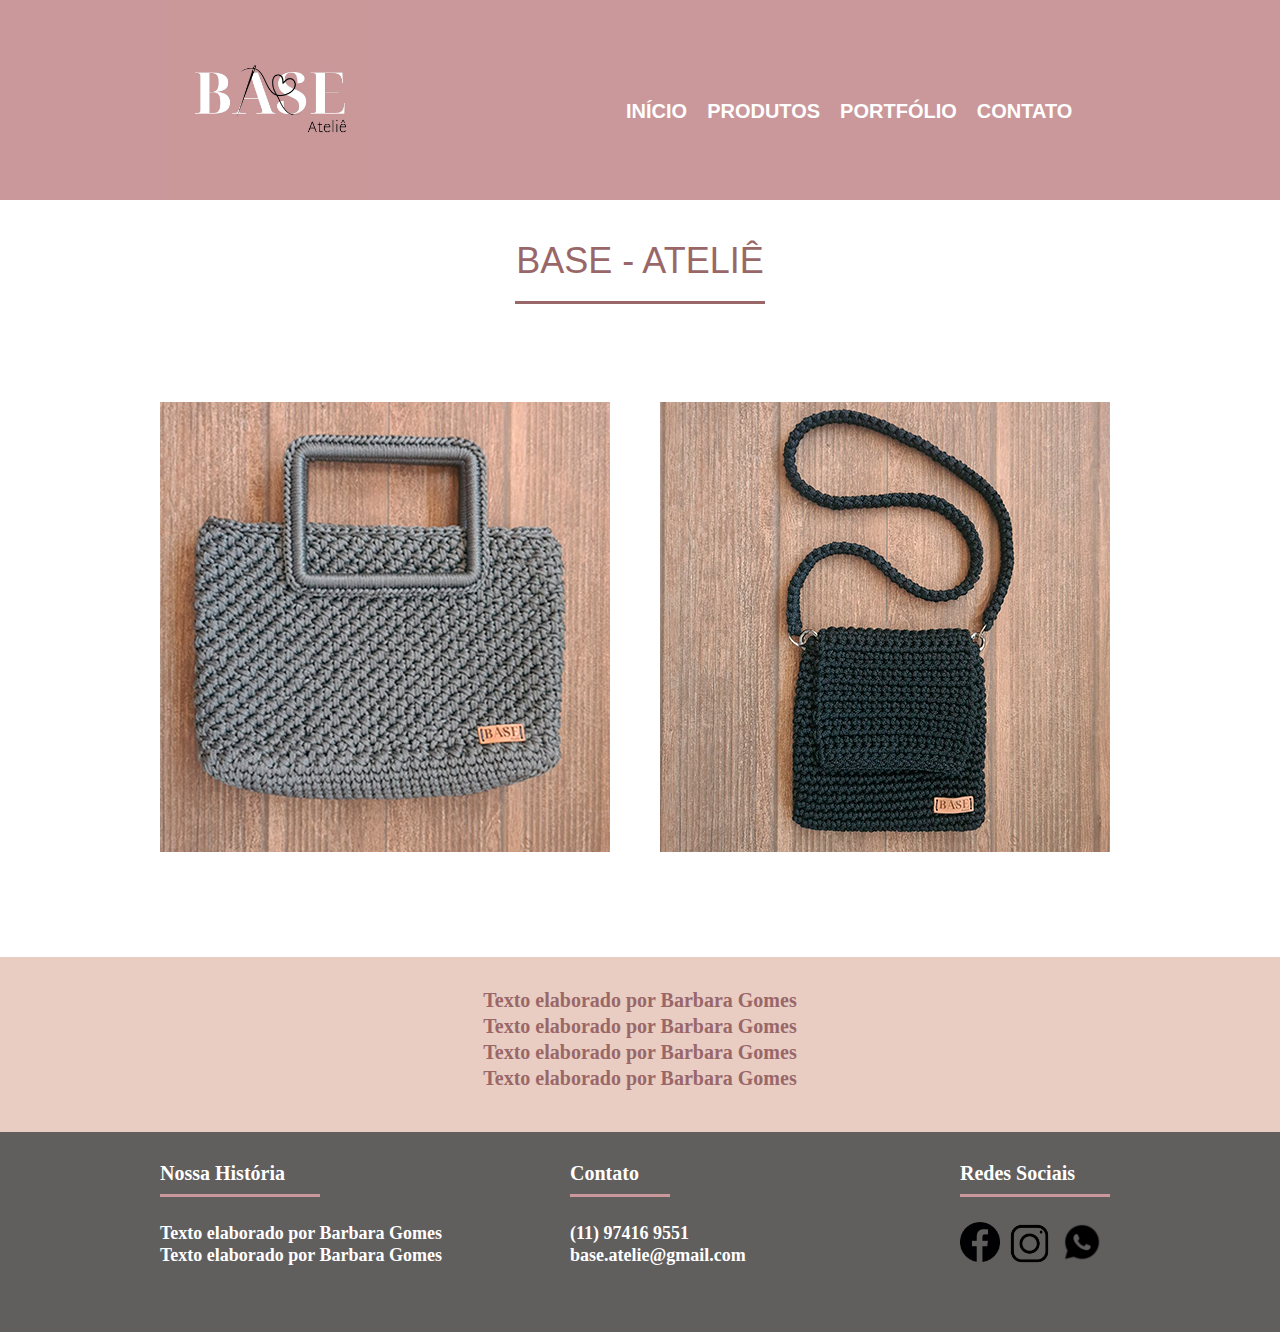
==== index.html @ 81b464f1 "Host do site Base" ====
<!DOCTYPE html>
<html lang="pt-br">
	<head>
		<meta charset="utf-8">
		<title>BASE - Bolsas Artesanais - Home</title>
		<meta name="description" content="Compre sua bolsa artesanal conosco, possuímos diversos modelos.">
		<meta property="og:type" content="website"/>
		<meta property="og:title" content="Base - Bolsas Artesanais"/>
		<meta property="og:description" content="Compre sua bolsa artesanal conosco, possuímos diversos modelos."/>
		<meta property="og:url" content="Escolher domínio"/>		
		<meta property="og:image" content="http://escolherdominio.com/img/logo.jpg"/>
		<meta name="viewport" content="width=device-width, initial-scale=1, minimum-scale=1">
		<link rel="shortcut icon" href="./img/favicon.ico">		
		<link rel="stylesheet" href="css/normalize.css">
		<link rel="stylesheet" href="css/reset.css">
		<link rel="stylesheet" href="css/grid.css">
		<link rel="stylesheet" href="css/style.css">
	</head>
	<body>
		<header class="header">
			<div class="container">	
				<a href="index.html" class="llogo grid-4">
					<img src="./img/logo.jpg" class="logo" alt="LojasBase" width="200" height="200">
				</a>	
						<nav class="header-menu">
							<ul>
								<li> <a href="index.html">Início</a></li>
								<li> <a href="produtos.html">Produtos</a></li>
								<li> <a href="portfolio.html">Portfólio</a></li>
								<li> <a href="contato.html">Contato</a></li>
	 	 					</ul>
					    </nav>
			</div>
		</header>

		<section class="intro">
			<div class="container">
				<h1>BASE - ATELIÊ</h1>
				<div class="grid-7 bolsa-cinza">				
					<img src="./img/bolsa-cinza.png" alt="Bolsa Cinza">
				</div>
				<div class="grid-7 bolsa-black">					
					<img src="./img/bolsa-black.png" alt="Bolsa Black">	
				</div>				
			</div>			
		</section>
		<div class="pre-footer">
			<div class="container">
				<p>
				Texto elaborado por Barbara Gomes <br>
				Texto elaborado por Barbara Gomes  <br>
				Texto elaborado por Barbara Gomes <br>
				Texto elaborado por Barbara Gomes 
				</p>
			</div>			
		</div>
		<footer class="footer">
			<div class="container">
					<div class="historia grid-7">
						<h2>
							Nossa História
						</h2>
						<p>
							Texto elaborado por Barbara Gomes <br>
							Texto elaborado por Barbara Gomes
						</p>
					</div>
						<div class="contato grid-6">
						<h2>
						Contato
						</h2>
							<p>
								(11) 97416 9551 <br>
								base.atelie@gmail.com
							</p>
						</div>
					<div class="redes grid-3">
						<h3>
						Redes Sociais
						</h3>
							<a href="http://facebook.com" target="_blank"><img src="./img/face-logo.png" alt="Link para o Facebook"></a>
							<a href="http://instagram.com" target="_blank"><img src="./img/insta-logo.png" alt="Link para o Instagram"></a>
							<a href="http://twitter.com" target="_blank"><img src="./img/twitter-logo.png" alt="Link para o Twitter"></a>
					</div>
			</div>			
		</footer>
	</body>
</html>
---- css/grid.css ----
*, *:before, *:after {
  -webkit-box-sizing: border-box; 
  -moz-box-sizing: border-box; 
  box-sizing: border-box;
}

.container {
	width: 960px;
	margin: 0 auto;
	padding: 0px;
	position: relative;
}

.container:after, .container:before {
	content: " ";
	display: table;
}

.container:after {
	clear: both;
}

.grid-1, .grid-2, .grid-3, .grid-4, .grid-5, .grid-6, .grid-7, .grid-8, .grid-9, .grid-10, .grid-11, .grid-12, .grid-13, .grid-14, .grid-15, .grid-16, .grid-1-3 {
	float: left;
	margin-left: 10px;
	margin-right: 10px;
}

.grid-1 	{width: 40px;}
.grid-2 	{width: 100px;}
.grid-3 	{width: 160px;}
.grid-4 	{width: 220px;}
.grid-5 	{width: 280px;}
.grid-6 	{width: 340px;}
.grid-7 	{width: 400px;}
.grid-8 	{width: 460px;}
.grid-9 	{width: 520px;}
.grid-10 	{width: 580px;}
.grid-11 	{width: 640px;}
.grid-12 	{width: 700px;}
.grid-13 	{width: 760px;}
.grid-14 	{width: 820px;}
.grid-15 	{width: 880px;}
.grid-16 	{width: 940px;}
.grid-1-3	{width: 300px;}

@media only screen and (min-width: 788px) and (max-width: 979px) {

	.container {
		width: 768px;
	}
	
	.grid-1		{width: 28px;}
	.grid-2		{width: 76px;}
	.grid-3		{width: 124px;}
	.grid-4		{width: 172px;}
	.grid-5		{width: 220px;}
	.grid-6		{width: 268px;}
	.grid-7		{width: 316px;}
	.grid-8		{width: 364px;}
	.grid-9		{width: 412px;}
	.grid-10	{width: 460px;}
	.grid-11	{width: 508px;}
	.grid-12	{width: 556px;}
	.grid-13	{width: 604px;}
	.grid-14	{width: 652px;}
	.grid-15	{width: 700px;}
	.grid-16	{width: 748px;}
	.grid-1-3	{width: 236px;}
	
	}
	
	@media only screen and (max-width: 787px) {
	.container {
		width: 300px;
	}
	
	.grid-1, .grid-2, .grid-3, .grid-4, .grid-5, .grid-6, .grid-7, .grid-8, .grid-9, .grid-10, .grid-11, .grid-12, .grid-13, .grid-14, .grid-15, .grid-16, .grid-1-3 {
		width: 300px;
		margin: 0 0 20px 0;
		float: none;
	}
---- css/style.css ----
html, body {
	overflow-y: auto;
	overflow-x: hidden;
}


.header {
	height: 200px;
	background: #CA989A;
	background-size: 200px 200px;
}

.header-menu {
	margin-top: 100px;
	margin-left: 450px;
}


.header-menu ul li {
	display: inline-block;
	list-style: none;
	font-size: 20px;
	margin-left: 16px;
}

.header-menu ul li a {
	color: #FFF;
	font-family: georgia, "Times New Romam", arial;
	font-weight: bold;
	text-transform: uppercase;
}

.header-menu ul li a:hover {
	color: #000;
}


.intro h1 {
	font-family: georgia, "Times new toman", arial;
	font-size: 36px;
	margin-top: 40px;
	text-align: center;
	color: #9A6769;
}

.intro h1:after {
	content: "";
	display: block; 
	width: 250px;
	height: 3px;
	background: #9A6769;
	margin: 8px auto;
	margin-top: 20px;
}

.intro ul {
	margin-top: 100px;
}

.intro div.bolsa-black, .intro div.bolsa-cinza {
	margin-top: 90px;
	margin-left: 0px;
	margin-right: 0px;
}

.intro div.bolsa-black {
	margin-left: 100px;
}

.pre-footer {
	margin-top: 100px;
	height: 175px;
	background-color: #E9CDC2;
}

.pre-footer p {
	font-family: georgia, "Times New Roman", Arial;
	font-size: 20px;
	line-height: 26px;
	color: #9A6769;
	margin-top: 30px;
	margin-bottom: 30px;
	font-weight: bold;
	text-align: center;
}

.footer {
	background-color: #615E5E;
	height: 200px;
}

.footer h2, h3 {
	font-family: Georgia, "Times New Roman", Arial;
	font-size: 20px;
	font-weight: bold;
	color: #fff;
	margin-bottom: 25px;
	line-height: 22px;
}

.footer p {
	font-family: Georgia, "Times New Roman", Arial;
	font-size: 18px;
	font-weight: bold;
	color: #FFF;
	line-height: 22px;
}

.historia {
	margin-top: 30px;
	float: left;
	margin-left: 0px;
}

.historia h2:after {
	content: "";
	width: 160px;
	height: 3px;
	background: #CA989A;
	display: block;
	margin-top: 10px;
}

.contato {
	margin-top: 30px;
	float: left;
	margin-left: 0px;
}

.contato h2:after {
	content: "";
	width: 100px;
	height: 3px;
	background: #CA989A;
	display: block;
	margin-top: 10px;
}

.redes {
	margin-top: 30px;
	float: right;
	margin-left: 0px;
	margin-right: 0px;
}

.redes a img {
	float: left;
	margin-right: 8px;
}

.redes h3:after {
	content: "";
	width: 150px;
	height: 3px;
	background: #CA989A;
	display: block;
	margin-top: 10px;
}

/* Estilo para Tablet */

@media only screen and (min-width: 788px) and (max-width: 979px) {


/* Estilos do Index */

body {
	overflow-y: auto;
	overflow-x: hidden;
}

* {
	overflow-x: hidden;
}

.header {
	height: 350px;
}


.llogo {
width: 200px;
margin-left: 290px;
display: block;
margin-bottom: -30px;
}
.header-menu  {
	display: inline;
}

.header-menu ul  {
	margin-top: 180px;
	margin-left: 290px;
	width: 180px;
	text-align: center;
	margin-bottom: 43px;
}


.bolsa-cinza img, .bolsa-black img {
	margin-left: 20px;
	height: 300px;
	width: 300px;;
}

.historia {
	display: none;
}

.contato {
	margin-left: 250px;
	font-style: 27px;
}

.contato p {
	line-height: 28px;
	text-align: center;
}
.contato h2 {
	margin-left: 90px;
}

.footer {
	height: 250px;
}
.redes {
	float: none;
	margin-top: 170px;
	margin-left: 270px;
	width: 350px;
}

.redes h3 { 
	display: none;
}

.redes img {
	margin-left: 25px;
}

}


/* Fim Estilo do Index */


/*Estilo para Celular */ 

@media only screen and (max-width: 787px) {

body {
	overflow-y: auto;
	overflow-x: hidden;
}
	

.header {
	height: 350px;
}

.logo {
margin: 0 auto;
display: block;
margin-bottom: -20px;
}
.header-menu  {
	display: inline;
}

.header-menu ul  {
	margin: auto;
	width: 180px;
	text-align: center;
}

.intro h1 {
	margin: 38px auto;
}

.bolsa-cinza, .bolsa-black {
	height: 300px;
	width: 300px;	
}

.bolsa-cinza img, .bolsa-black img {
	height: 300px;
	width: 300px;	
}

.bolsa-black img {
	margin-left: -100px;
}

.pre-footer {
	margin-top: 50px;
	height: 270px;
}

.footer {
	height: 250px;
	text-align: center;
}

.footer div.historia {
	float: none;
	display: none;
}

.contato {
	float: none;
	width: 300px;
	height: 100px;
;}

.contato h2 {
	font-size: 26px;
	margin-top: 20px;
}

.contato p {
	margin-top: -10px;
	line-height: 24px;
	font-style: normal;
}

.contato h2:after {
	content: "";
	width: 250px;
	height: 3px;
	background: #CA989A;
	display: block;
	margin-top: 15px;
	margin-left: 50px;
}

.footer div.redes {
	float: none;
	width: 350px;
}

.footer div.redes h3 {
	display: none;
}

.redes img {
	margin-top: 10px;
	margin-left: 36px;
}

}
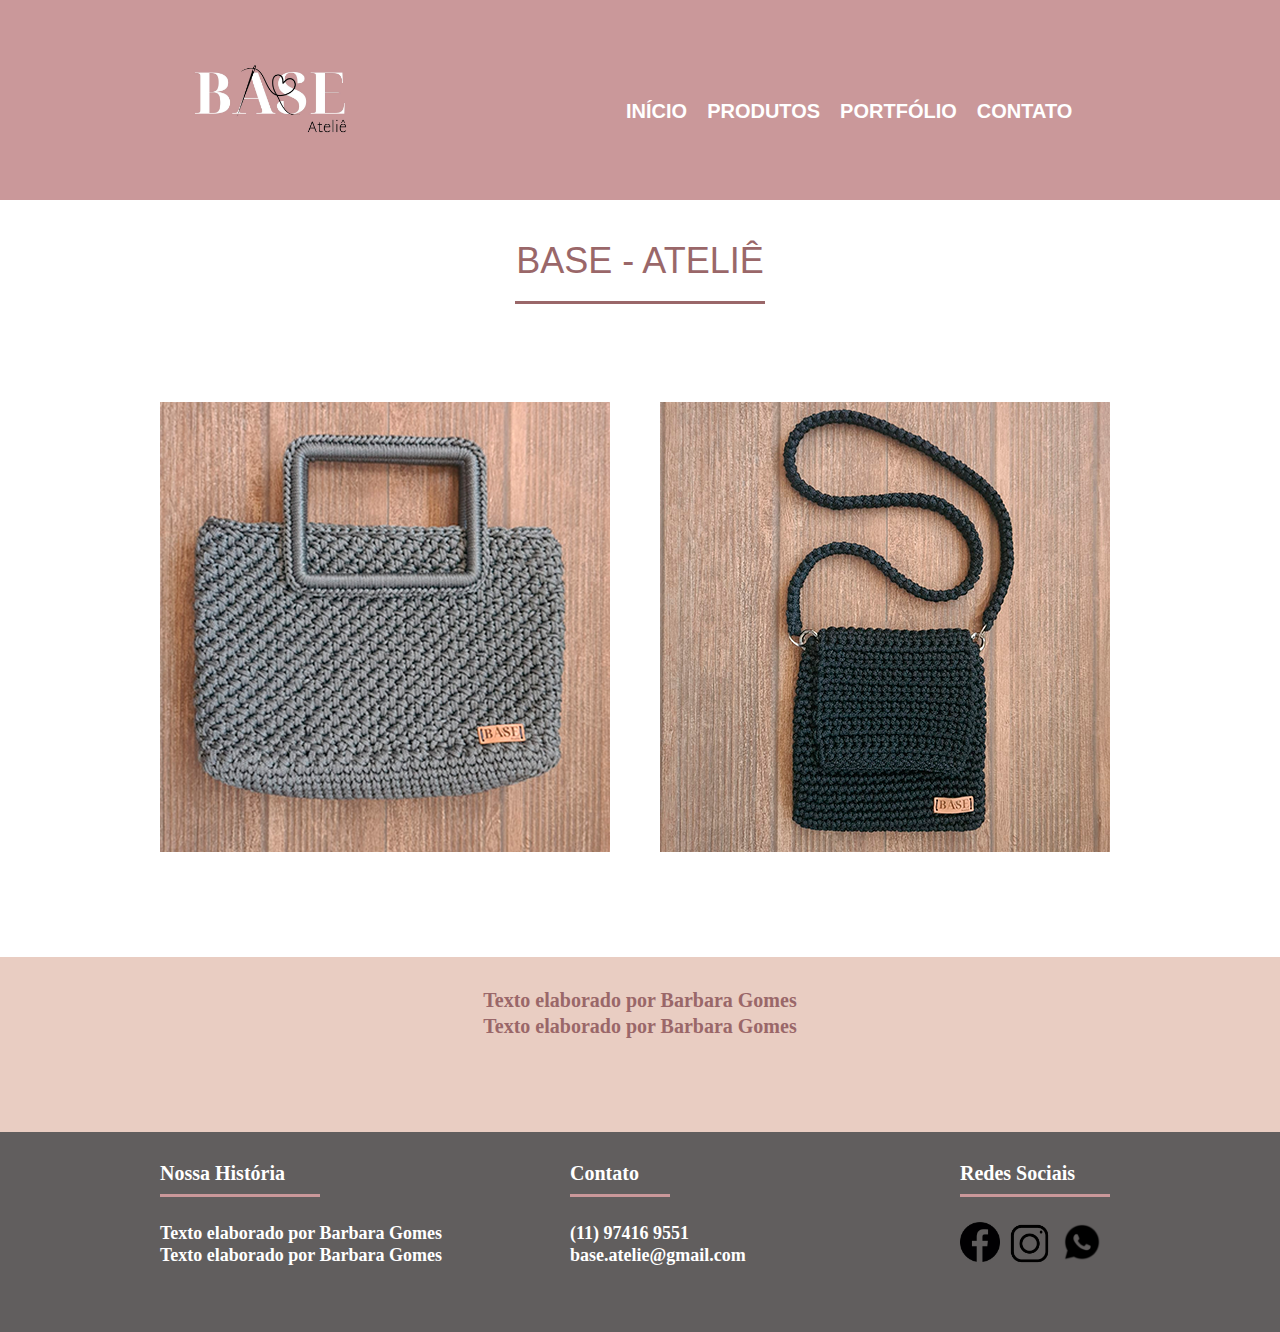
==== commit cff97627: "Alteração posicionamento" ====
--- a/index.html
+++ b/index.html
@@ -49,8 +49,6 @@
 				<p>
 				Texto elaborado por Barbara Gomes <br>
 				Texto elaborado por Barbara Gomes  <br>
-				Texto elaborado por Barbara Gomes <br>
-				Texto elaborado por Barbara Gomes 
 				</p>
 			</div>			
 		</div>
@@ -87,4 +85,4 @@
 	</body>
 </html>
 
-		+		
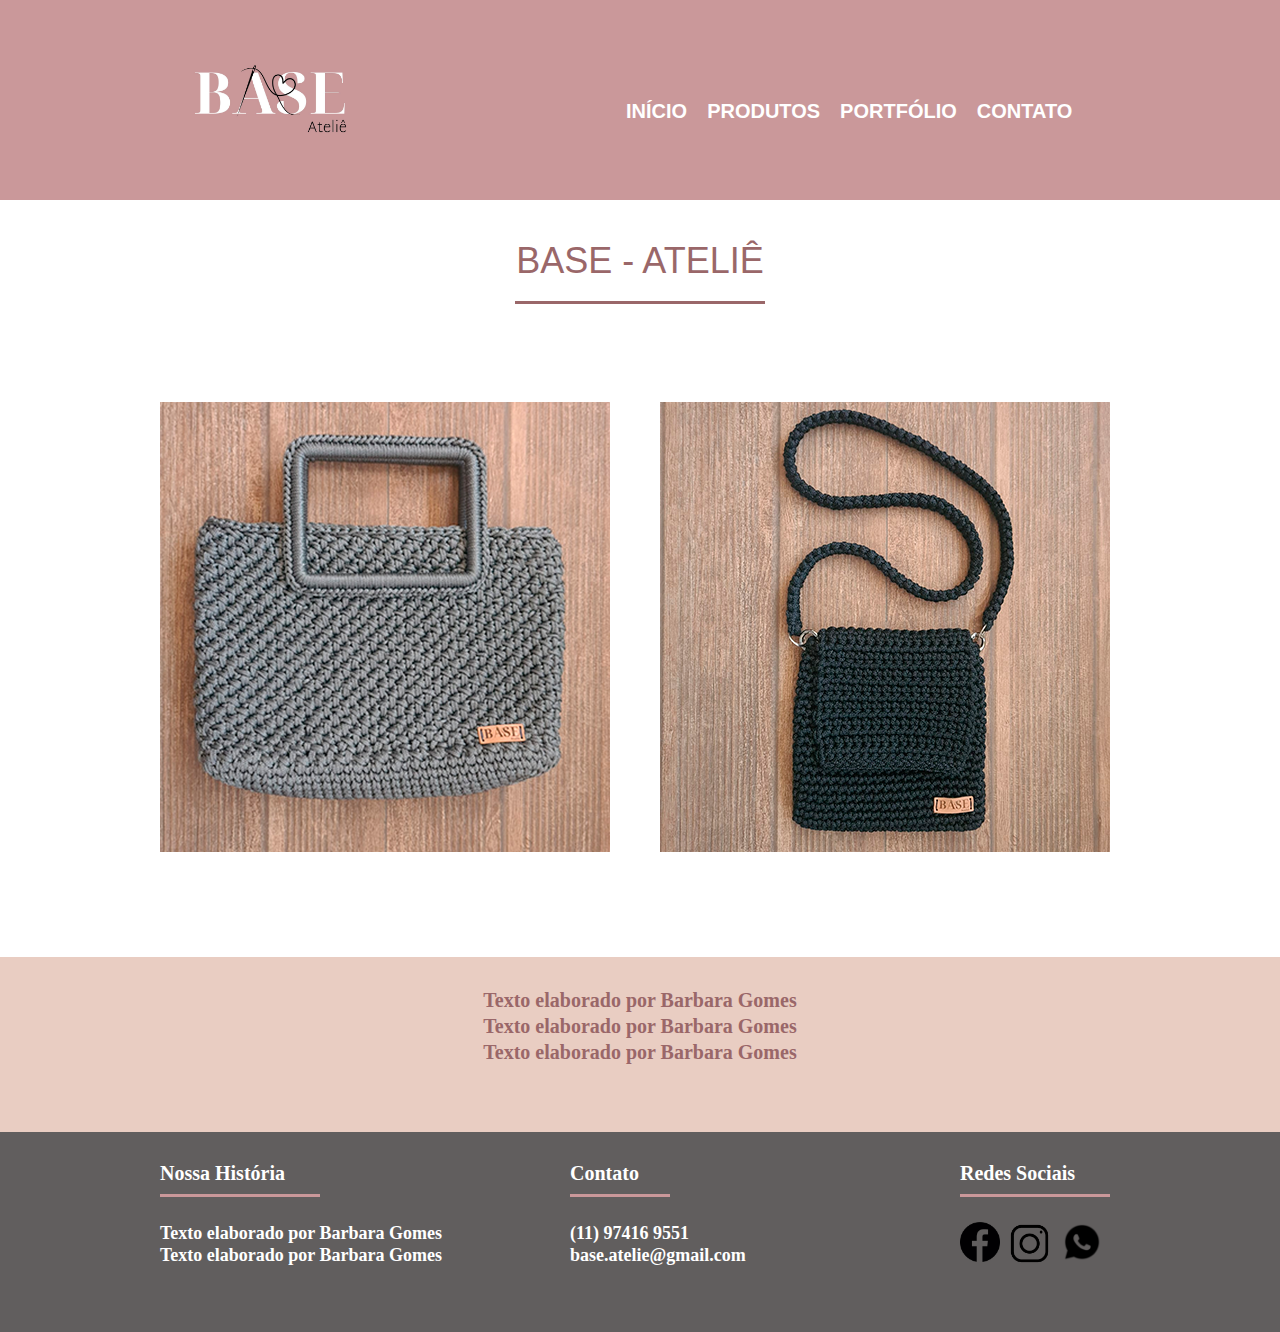
==== commit 59f9c41d: "Update index.html" ====
--- a/index.html
+++ b/index.html
@@ -49,6 +49,7 @@
 				<p>
 				Texto elaborado por Barbara Gomes <br>
 				Texto elaborado por Barbara Gomes  <br>
+				Texto elaborado por Barbara Gomes
 				</p>
 			</div>			
 		</div>
--- a/css/style.css
+++ b/css/style.css
@@ -293,7 +293,7 @@
 
 .pre-footer {
 	margin-top: 50px;
-	height: 270px;
+	height: 170px;
 }
 
 .footer {
@@ -325,12 +325,12 @@
 
 .contato h2:after {
 	content: "";
-	width: 250px;
+	width: 150px;
 	height: 3px;
 	background: #CA989A;
 	display: block;
 	margin-top: 15px;
-	margin-left: 50px;
+	margin-left: 70px;
 }
 
 .footer div.redes {
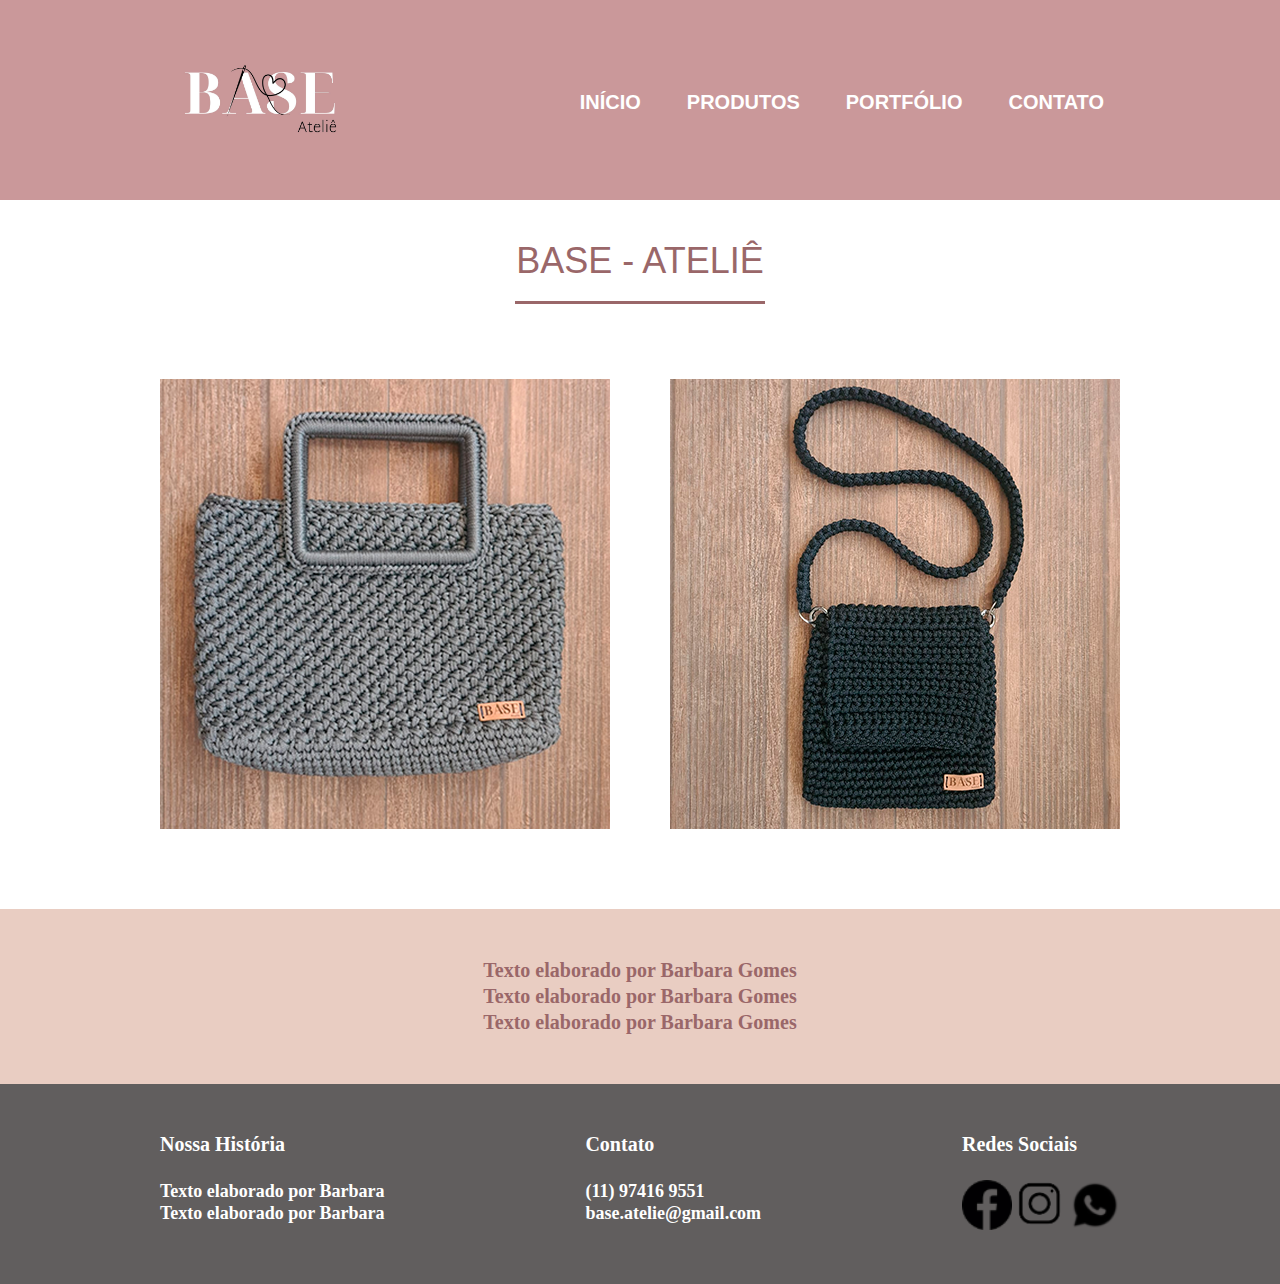
==== commit b060293a: "site com query quebrada" ====
--- a/index.html
+++ b/index.html
@@ -1,89 +1,91 @@
 <!DOCTYPE html>
 <html lang="pt-br">
-	<head>
-		<meta charset="utf-8">
-		<title>BASE - Bolsas Artesanais - Home</title>
-		<meta name="description" content="Compre sua bolsa artesanal conosco, possuímos diversos modelos.">
-		<meta property="og:type" content="website"/>
-		<meta property="og:title" content="Base - Bolsas Artesanais"/>
-		<meta property="og:description" content="Compre sua bolsa artesanal conosco, possuímos diversos modelos."/>
-		<meta property="og:url" content="Escolher domínio"/>		
-		<meta property="og:image" content="http://escolherdominio.com/img/logo.jpg"/>
-		<meta name="viewport" content="width=device-width, initial-scale=1, minimum-scale=1">
-		<link rel="shortcut icon" href="./img/favicon.ico">		
-		<link rel="stylesheet" href="css/normalize.css">
-		<link rel="stylesheet" href="css/reset.css">
-		<link rel="stylesheet" href="css/grid.css">
-		<link rel="stylesheet" href="css/style.css">
-	</head>
-	<body>
-		<header class="header">
-			<div class="container">	
-				<a href="index.html" class="llogo grid-4">
-					<img src="./img/logo.jpg" class="logo" alt="LojasBase" width="200" height="200">
-				</a>	
-						<nav class="header-menu">
-							<ul>
-								<li> <a href="index.html">Início</a></li>
-								<li> <a href="produtos.html">Produtos</a></li>
-								<li> <a href="portfolio.html">Portfólio</a></li>
-								<li> <a href="contato.html">Contato</a></li>
-	 	 					</ul>
-					    </nav>
-			</div>
-		</header>
 
-		<section class="intro">
-			<div class="container">
-				<h1>BASE - ATELIÊ</h1>
-				<div class="grid-7 bolsa-cinza">				
-					<img src="./img/bolsa-cinza.png" alt="Bolsa Cinza">
-				</div>
-				<div class="grid-7 bolsa-black">					
-					<img src="./img/bolsa-black.png" alt="Bolsa Black">	
-				</div>				
-			</div>			
-		</section>
-		<div class="pre-footer">
-			<div class="container">
-				<p>
-				Texto elaborado por Barbara Gomes <br>
-				Texto elaborado por Barbara Gomes  <br>
-				Texto elaborado por Barbara Gomes
-				</p>
-			</div>			
-		</div>
-		<footer class="footer">
-			<div class="container">
-					<div class="historia grid-7">
-						<h2>
-							Nossa História
-						</h2>
-						<p>
-							Texto elaborado por Barbara Gomes <br>
-							Texto elaborado por Barbara Gomes
-						</p>
-					</div>
-						<div class="contato grid-6">
-						<h2>
-						Contato
-						</h2>
-							<p>
-								(11) 97416 9551 <br>
-								base.atelie@gmail.com
-							</p>
-						</div>
-					<div class="redes grid-3">
-						<h3>
-						Redes Sociais
-						</h3>
-							<a href="http://facebook.com" target="_blank"><img src="./img/face-logo.png" alt="Link para o Facebook"></a>
-							<a href="http://instagram.com" target="_blank"><img src="./img/insta-logo.png" alt="Link para o Instagram"></a>
-							<a href="http://twitter.com" target="_blank"><img src="./img/twitter-logo.png" alt="Link para o Twitter"></a>
-					</div>
-			</div>			
-		</footer>
-	</body>
-</html>
+<head>
+    <meta charset="utf-8">
+    <title>BASE - Bolsas Artesanais - Home</title>
+    <meta name="description" content="Compre sua bolsa artesanal conosco, possuímos diversos modelos.">
+    <meta property="og:type" content="website" />
+    <meta property="og:title" content="Base - Bolsas Artesanais" />
+    <meta property="og:description" content="Compre sua bolsa artesanal conosco, possuímos diversos modelos." />
+    <meta property="og:url" content="Escolher domínio" />
+    <meta property="og:image" content="http://escolherdominio.com/img/logo.jpg" />
+    <meta name="viewport" content="width=device-width, initial-scale=1, minimum-scale=1">
+    <link rel="shortcut icon" href="./img/favicon.ico">
+    <link rel="stylesheet" href="css/normalize.css">
+    <link rel="stylesheet" href="css/reset.css">
+    <link rel="stylesheet" href="css/grid.css">
+    <link rel="stylesheet" href="css/style.css">
+</head>
 
-		
+<body>
+    <header class="header">
+        <div class="container-header">
+            <a href="index.html" class="llogo grid-4">
+                <img src="./img/logo.jpg" class="logo" alt="LojasBase" width="200" height="200">
+            </a>
+            <nav class="header-menu">
+                <ul>
+                    <li> <a href="index.html">Início</a></li>
+                    <li> <a href="produtos.html">Produtos</a></li>
+                    <li> <a href="portfolio.html">Portfólio</a></li>
+                    <li> <a href="contato.html">Contato</a></li>
+                </ul>
+            </nav>
+        </div>
+    </header>
+
+    <section class="intro">
+        <div class="container-intro">
+            <h1>BASE - ATELIÊ</h1>
+            <div class="produtos-container">
+                <div class="bolsa-cinza">
+                    <img src="./img/bolsa-cinza.png" alt="Bolsa Cinza">
+                </div>
+                <div class="bolsa-black">
+                    <img src="./img/bolsa-black.png" alt="Bolsa Black">
+                </div>
+            </div>
+        </div>
+    </section>
+
+
+    <div class="pre-footer">
+        <div class="container-pre">
+            <p>
+                Texto elaborado por Barbara Gomes <br> Texto elaborado por Barbara Gomes <br> Texto elaborado por Barbara Gomes
+            </p>
+        </div>
+    </div>
+
+    <footer class="footer">
+        <div class="container-footer">
+            <div class="historia">
+                <h2>
+                    Nossa História
+                </h2>
+                <p>
+                    Texto elaborado por Barbara <br> Texto elaborado por Barbara
+                </p>
+            </div>
+            <div class="contato">
+                <h2>
+                    Contato
+                </h2>
+                <p>
+                    (11) 97416 9551 <br> base.atelie@gmail.com
+                </p>
+            </div>
+            <div class="redes">
+                <h3>
+                    Redes Sociais
+                </h3>
+                <a href="http://facebook.com" target="_blank"><img src="./img/face-logo.png" alt="Link para o Facebook"></a>
+                <a href="http://instagram.com" target="_blank"><img src="./img/insta-logo.png" alt="Link para o Instagram"></a>
+                <a href="http://twitter.com" target="_blank"><img src="./img/twitter-logo.png" alt="Link para o Twitter"></a>
+            </div>
+        </div>
+    </footer>
+</body>
+
+</html>--- a/css/style.css
+++ b/css/style.css
@@ -1,352 +1,204 @@
-html, body {
-	overflow-y: auto;
-	overflow-x: hidden;
-}
-
+html,
+body {
+    overflow-y: auto;
+    overflow-x: hidden;
+}
 
 .header {
-	height: 200px;
-	background: #CA989A;
-	background-size: 200px 200px;
-}
-
-.header-menu {
-	margin-top: 100px;
-	margin-left: 450px;
-}
-
+    height: 200px;
+    background: #CA989A;
+}
+
+.container-header {
+    max-width: 960px;
+    margin: 0 auto;
+    display: flex;
+    align-items: center;
+    justify-content: space-between;
+    flex: 1 2 250px;
+}
 
 .header-menu ul li {
-	display: inline-block;
-	list-style: none;
-	font-size: 20px;
-	margin-left: 16px;
+    display: inline-block;
+    list-style: none;
+    font-size: 20px;
+    margin-left: 10px;
+    align-items: center;
 }
 
 .header-menu ul li a {
-	color: #FFF;
-	font-family: georgia, "Times New Romam", arial;
-	font-weight: bold;
-	text-transform: uppercase;
+    color: #FFF;
+    font-family: georgia, "Times New Romam", arial;
+    font-weight: bold;
+    text-transform: uppercase;
+    padding: 1rem;
+    transition: 0.5s;
 }
 
 .header-menu ul li a:hover {
-	color: #000;
-}
-
-
-.intro h1 {
-	font-family: georgia, "Times new toman", arial;
-	font-size: 36px;
-	margin-top: 40px;
-	text-align: center;
-	color: #9A6769;
+    color: #000;
+}
+
+h1 {
+    font-family: georgia, "Times new toman", arial;
+    font-size: 36px;
+    margin-top: 40px;
+    text-align: center;
+    color: #9A6769;
 }
 
 .intro h1:after {
-	content: "";
-	display: block; 
-	width: 250px;
-	height: 3px;
-	background: #9A6769;
-	margin: 8px auto;
-	margin-top: 20px;
-}
-
-.intro ul {
-	margin-top: 100px;
-}
-
-.intro div.bolsa-black, .intro div.bolsa-cinza {
-	margin-top: 90px;
-	margin-left: 0px;
-	margin-right: 0px;
-}
-
-.intro div.bolsa-black {
-	margin-left: 100px;
+    content: "";
+    display: block;
+    width: 250px;
+    height: 3px;
+    background: #9A6769;
+    margin: 8px auto;
+    margin-top: 20px;
+}
+
+.intro {
+    height: auto;
+    margin: 0 auto;
+    max-width: 960px;
+}
+
+.produtos-container {
+    display: flex;
+    flex-wrap: wrap;
+    justify-content: space-between;
+    align-items: center;
+    flex: 1 2 200px;
+    margin: 75px auto;
 }
 
 .pre-footer {
-	margin-top: 100px;
-	height: 175px;
-	background-color: #E9CDC2;
+    height: 175px;
+    background-color: #E9CDC2;
+    display: flex;
+    flex-wrap: wrap;
+}
+
+.container-pre {
+    max-width: 960px;
+    margin: auto;
 }
 
 .pre-footer p {
-	font-family: georgia, "Times New Roman", Arial;
-	font-size: 20px;
-	line-height: 26px;
-	color: #9A6769;
-	margin-top: 30px;
-	margin-bottom: 30px;
-	font-weight: bold;
-	text-align: center;
+    font-family: georgia, "Times New Roman", Arial;
+    font-size: 20px;
+    line-height: 26px;
+    color: #9A6769;
+    font-weight: bold;
+    text-align: center;
 }
 
 .footer {
-	background-color: #615E5E;
-	height: 200px;
-}
-
-.footer h2, h3 {
-	font-family: Georgia, "Times New Roman", Arial;
-	font-size: 20px;
-	font-weight: bold;
-	color: #fff;
-	margin-bottom: 25px;
-	line-height: 22px;
+    background-color: #615E5E;
+    height: 200px;
+    display: flex;
+    align-items: center;
+}
+
+.container-footer {
+    max-width: 960px;
+    margin: auto;
+    justify-content: space-between;
+    width: 100%;
+    display: flex;
+}
+
+.footer h2,
+h3 {
+    font-family: Georgia, "Times New Roman", Arial;
+    font-size: 20px;
+    font-weight: bold;
+    color: #fff;
+    margin-bottom: 25px;
+    line-height: 22px;
 }
 
 .footer p {
-	font-family: Georgia, "Times New Roman", Arial;
-	font-size: 18px;
-	font-weight: bold;
-	color: #FFF;
-	line-height: 22px;
-}
-
-.historia {
-	margin-top: 30px;
-	float: left;
-	margin-left: 0px;
-}
-
-.historia h2:after {
-	content: "";
-	width: 160px;
-	height: 3px;
-	background: #CA989A;
-	display: block;
-	margin-top: 10px;
-}
-
-.contato {
-	margin-top: 30px;
-	float: left;
-	margin-left: 0px;
-}
-
-.contato h2:after {
-	content: "";
-	width: 100px;
-	height: 3px;
-	background: #CA989A;
-	display: block;
-	margin-top: 10px;
-}
-
-.redes {
-	margin-top: 30px;
-	float: right;
-	margin-left: 0px;
-	margin-right: 0px;
+    font-family: Georgia, "Times New Roman", Arial;
+    font-size: 18px;
+    font-weight: bold;
+    color: #FFF;
+    line-height: 22px;
+}
+
+.redes img {
+    width: 100%;
+    height: auto;
+    object-fit: cover;
+    object-position: center center;
 }
 
 .redes a img {
-	float: left;
-	margin-right: 8px;
-}
-
-.redes h3:after {
-	content: "";
-	width: 150px;
-	height: 3px;
-	background: #CA989A;
-	display: block;
-	margin-top: 10px;
-}
-
-/* Estilo para Tablet */
-
-@media only screen and (min-width: 788px) and (max-width: 979px) {
-
-
-/* Estilos do Index */
-
-body {
-	overflow-y: auto;
-	overflow-x: hidden;
-}
-
-* {
-	overflow-x: hidden;
-}
-
-.header {
-	height: 350px;
-}
-
-
-.llogo {
-width: 200px;
-margin-left: 290px;
-display: block;
-margin-bottom: -30px;
-}
-.header-menu  {
-	display: inline;
-}
-
-.header-menu ul  {
-	margin-top: 180px;
-	margin-left: 290px;
-	width: 180px;
-	text-align: center;
-	margin-bottom: 43px;
-}
-
-
-.bolsa-cinza img, .bolsa-black img {
-	margin-left: 20px;
-	height: 300px;
-	width: 300px;;
-}
-
-.historia {
-	display: none;
-}
-
-.contato {
-	margin-left: 250px;
-	font-style: 27px;
-}
-
-.contato p {
-	line-height: 28px;
-	text-align: center;
-}
-.contato h2 {
-	margin-left: 90px;
-}
-
-.footer {
-	height: 250px;
-}
-.redes {
-	float: none;
-	margin-top: 170px;
-	margin-left: 270px;
-	width: 350px;
-}
-
-.redes h3 { 
-	display: none;
-}
-
-.redes img {
-	margin-left: 25px;
-}
-
-}
-
-
-/* Fim Estilo do Index */
-
-
-/*Estilo para Celular */ 
+    width: 50px;
+    height: 50px;
+}
+
+.redes:not(:first) {
+    display: flex;
+    align-items: center;
+    justify-content: space-between;
+}
+
+
+/* Estilo para Smartphone */
 
 @media only screen and (max-width: 787px) {
-
-body {
-	overflow-y: auto;
-	overflow-x: hidden;
-}
-	
-
-.header {
-	height: 350px;
-}
-
-.logo {
-margin: 0 auto;
-display: block;
-margin-bottom: -20px;
-}
-.header-menu  {
-	display: inline;
-}
-
-.header-menu ul  {
-	margin: auto;
-	width: 180px;
-	text-align: center;
-}
-
-.intro h1 {
-	margin: 38px auto;
-}
-
-.bolsa-cinza, .bolsa-black {
-	height: 300px;
-	width: 300px;	
-}
-
-.bolsa-cinza img, .bolsa-black img {
-	height: 300px;
-	width: 300px;	
-}
-
-.bolsa-black img {
-	margin-left: -100px;
-}
-
-.pre-footer {
-	margin-top: 50px;
-	height: 170px;
-}
-
-.footer {
-	height: 250px;
-	text-align: center;
-}
-
-.footer div.historia {
-	float: none;
-	display: none;
-}
-
-.contato {
-	float: none;
-	width: 300px;
-	height: 100px;
-;}
-
-.contato h2 {
-	font-size: 26px;
-	margin-top: 20px;
-}
-
-.contato p {
-	margin-top: -10px;
-	line-height: 24px;
-	font-style: normal;
-}
-
-.contato h2:after {
-	content: "";
-	width: 150px;
-	height: 3px;
-	background: #CA989A;
-	display: block;
-	margin-top: 15px;
-	margin-left: 70px;
-}
-
-.footer div.redes {
-	float: none;
-	width: 350px;
-}
-
-.footer div.redes h3 {
-	display: none;
-}
-
-.redes img {
-	margin-top: 10px;
-	margin-left: 36px;
-}
-
-}
-
-
+    /* Header */
+    .container-header {
+        flex-direction: column;
+        align-items: center;
+        justify-content: center;
+    }
+    .header-menu ul {
+        display: flex;
+        flex-direction: column;
+        align-items: center;
+        justify-content: center;
+        padding: 1.5rem;
+    }
+    .header-menu ul li {
+        padding: 0.0rem;
+        margin: 20px 0;
+    }
+    .header-menu ul li a {
+        transition: 0.5s;
+    }
+    .header {
+        height: auto;
+    }
+    /* Fim Header */
+    /* Produtos */
+    .produtos-container {
+        margin-top: 60px;
+        justify-content: center;
+        align-items: center;
+    }
+    .produtos-container .bolsa-black {
+        margin-top: 50px;
+    }
+    /* Fim Produtos */
+    /* Footer */
+    .footer {
+        flex-direction: column;
+        display: flex;
+    }
+    .container-footer {
+        max-width: 450px;
+    }
+    .historia {
+        display: none;
+    }
+    /* Fim footer */
+    /* Fim Query Smartphone */
+    /* Media Query para Tablet */
+    @media only screen and (min-width: 788px) and (max-width: 979px) {
+        body {
+            background: green;
+        }
+    }
+}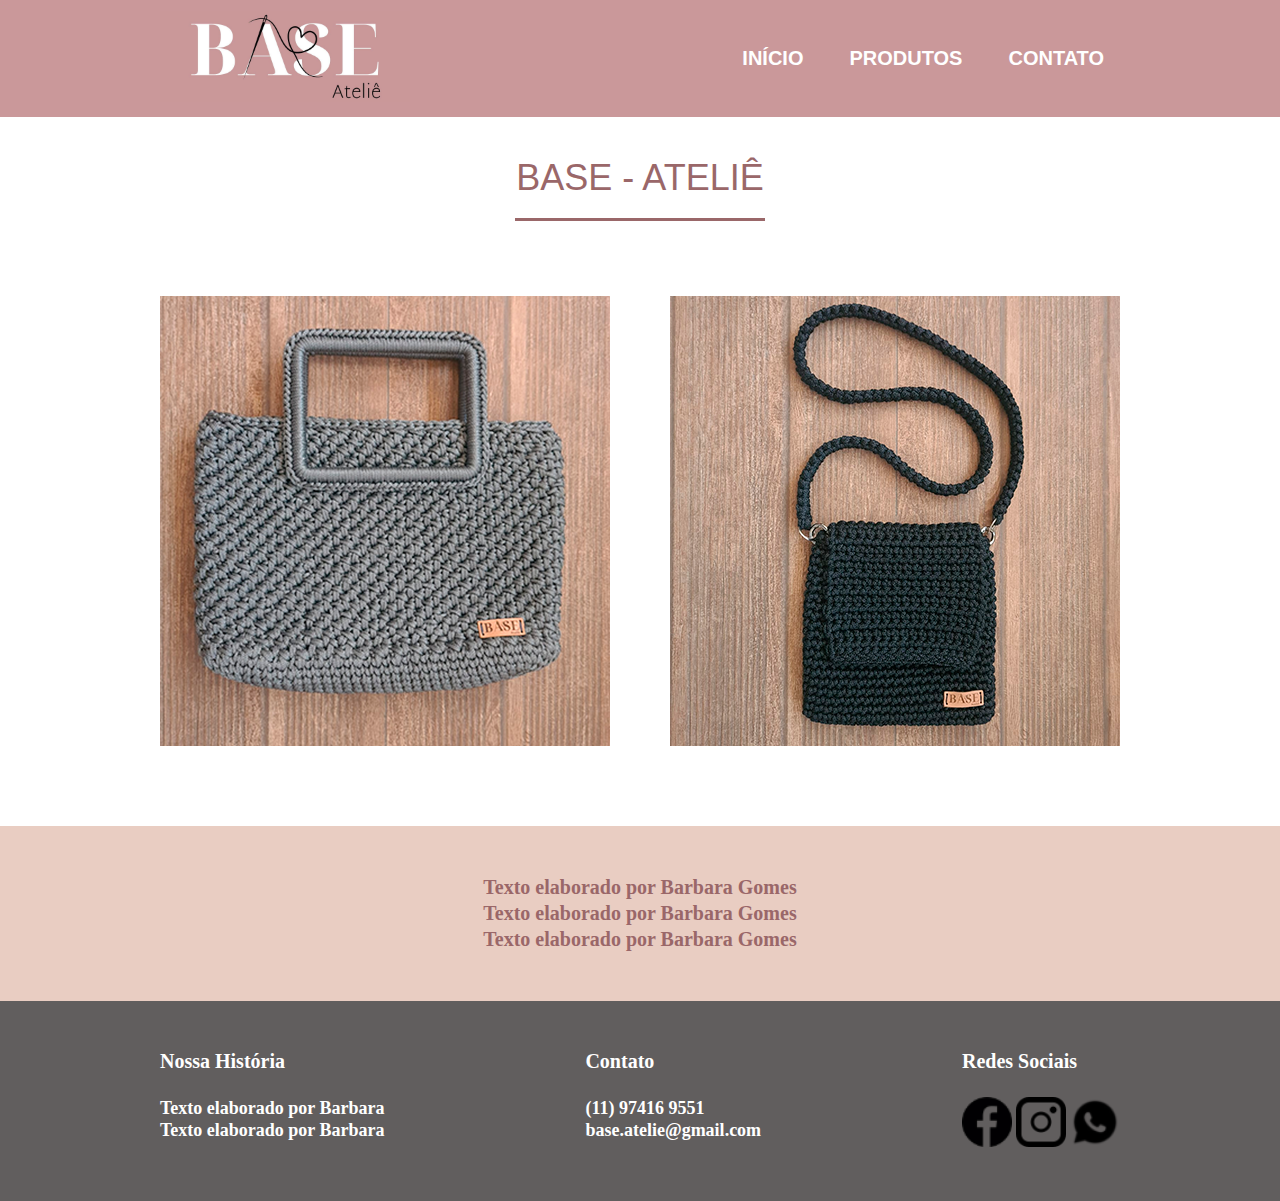
==== commit 7c138342: "UltimaVersao" ====
--- a/index.html
+++ b/index.html
@@ -21,14 +21,13 @@
 <body>
     <header class="header">
         <div class="container-header">
-            <a href="index.html" class="llogo grid-4">
-                <img src="./img/logo.jpg" class="logo" alt="LojasBase" width="200" height="200">
+            <a href="index.html" class="logo">
+                <img src="./img/logo.jpg" class="logo" alt="LojasBase" width="250" height="auto">
             </a>
             <nav class="header-menu">
                 <ul>
                     <li> <a href="index.html">Início</a></li>
                     <li> <a href="produtos.html">Produtos</a></li>
-                    <li> <a href="portfolio.html">Portfólio</a></li>
                     <li> <a href="contato.html">Contato</a></li>
                 </ul>
             </nav>
@@ -77,12 +76,14 @@
                 </p>
             </div>
             <div class="redes">
-                <h3>
-                    Redes Sociais
-                </h3>
+                <div class="sociais">
+                    <h3>
+                        Redes Sociais
+                    </h3>
                 <a href="http://facebook.com" target="_blank"><img src="./img/face-logo.png" alt="Link para o Facebook"></a>
-                <a href="http://instagram.com" target="_blank"><img src="./img/insta-logo.png" alt="Link para o Instagram"></a>
-                <a href="http://twitter.com" target="_blank"><img src="./img/twitter-logo.png" alt="Link para o Twitter"></a>
+                <a href="https://instagram.com/base.atelie?utm_medium=copy_link" target="_blank"><img src="./img/insta-logo.png" alt="Link para o Instagram"></a>
+                <a href="https://api.whatsapp.com/send?phone=5511974169551" target="_blank"><img src="./img/twitter-logo.png" alt="Link para Whatsapp"></a>
+                </div>
             </div>
         </div>
     </footer>
--- a/css/style.css
+++ b/css/style.css
@@ -1,3 +1,10 @@
+:root {
+    --Rosaprimario: #CA989A;
+    --Rosasecundario: #9A6769;
+    --Rosaterciario: #E9CDC2;
+    --Cinzafooter: #615E5E;
+}
+
 html,
 body {
     overflow-y: auto;
@@ -5,13 +12,15 @@
 }
 
 .header {
-    height: 200px;
-    background: #CA989A;
+    height: 13vh;
+    display: flex;
+    background: var(--Rosaprimario);
 }
 
 .container-header {
     max-width: 960px;
     margin: 0 auto;
+    width: 100%;
     display: flex;
     align-items: center;
     justify-content: space-between;
@@ -44,15 +53,16 @@
     font-size: 36px;
     margin-top: 40px;
     text-align: center;
-    color: #9A6769;
-}
-
-.intro h1:after {
+    color: var(--Rosasecundario);
+    text-transform: uppercase;
+}
+
+h1:after {
     content: "";
     display: block;
     width: 250px;
     height: 3px;
-    background: #9A6769;
+    background: var(--Rosasecundario);
     margin: 8px auto;
     margin-top: 20px;
 }
@@ -74,7 +84,7 @@
 
 .pre-footer {
     height: 175px;
-    background-color: #E9CDC2;
+    background-color: var(--Rosaterciario);
     display: flex;
     flex-wrap: wrap;
 }
@@ -94,7 +104,7 @@
 }
 
 .footer {
-    background-color: #615E5E;
+    background-color: var(--Cinzafooter);
     height: 200px;
     display: flex;
     align-items: center;
@@ -126,22 +136,24 @@
     line-height: 22px;
 }
 
-.redes img {
-    width: 100%;
-    height: auto;
-    object-fit: cover;
-    object-position: center center;
-}
+
 
 .redes a img {
     width: 50px;
     height: 50px;
 }
 
-.redes:not(:first) {
-    display: flex;
-    align-items: center;
-    justify-content: space-between;
+.redes {
+    display: flex;
+    flex-direction: row;
+    align-items: center;
+    justify-content: center;
+}
+
+.sociais a {
+    justify-content: space-between;
+    align-items: space-between;
+    flex-direction: row;
 }
 
 
@@ -160,23 +172,35 @@
         align-items: center;
         justify-content: center;
         padding: 1.5rem;
+        margin-bottom: 30px;
     }
     .header-menu ul li {
-        padding: 0.0rem;
-        margin: 20px 0;
+        padding: 5px;
+        margin: 10% 0;
+        ;
     }
     .header-menu ul li a {
         transition: 0.5s;
     }
     .header {
         height: auto;
-    }
+        padding: 2rem 0;
+    }
+
+
+.bolsa-cinza img, .bolsa-black img {
+        height: 300px;
+        flex-direction: column;
+    }
+    
     /* Fim Header */
     /* Produtos */
     .produtos-container {
         margin-top: 60px;
         justify-content: center;
-        align-items: center;
+        display: flex;
+        align-items: center;
+        flex-direction: column;
     }
     .produtos-container .bolsa-black {
         margin-top: 50px;
@@ -184,21 +208,85 @@
     /* Fim Produtos */
     /* Footer */
     .footer {
-        flex-direction: column;
-        display: flex;
+        flex-direction: row;
+        display: flex;
+        height: auto;
     }
     .container-footer {
         max-width: 450px;
+        justify-content: center;
+        align-items: center;
+        flex-direction: column;
     }
     .historia {
         display: none;
     }
-    /* Fim footer */
-    /* Fim Query Smartphone */
-    /* Media Query para Tablet */
-    @media only screen and (min-width: 788px) and (max-width: 979px) {
-        body {
-            background: green;
-        }
-    }
-}+
+    .contato {
+        align-items: center;
+        justify-content: center;
+        text-align: center;
+        padding: 20px 0;
+    }
+
+    .sociais {
+        padding: 20px 0;
+        text-align: center;
+    }
+
+    .sociais a {
+        padding: 0 10px;
+    }
+
+
+}
+
+
+/* Fim footer */
+
+
+/* Fim Query Smartphone */
+
+
+/* Media Query para Tablet */
+
+@media only screen and (min-width: 768px) and (max-width: 979px) {
+    .header {
+        height: 25vh;
+        padding: 2rem 0;
+    }
+
+    .header-menu ul {
+        display: flex;
+        flex-direction: row;
+        width: 100%;
+        padding: 2rem 0;
+    }
+    .container-header {
+        display: flex;
+        flex-direction: column;
+        justify-content: center;
+    }
+    .produtos-container {
+        max-width: 600px;
+        display: flex;
+        margin: auto;
+        justify-content: center;
+        flex-direction: column;
+        align-items: center;
+        width: 100%;
+        margin-top: 50px;
+    }
+    .produtos-container .bolsa-black {
+        margin-top: 50px;
+        margin-bottom: 50px;
+    }
+    .historia {
+        display: none;
+    }
+    .container-footer {
+        max-width: 600px;
+    }
+}
+
+
